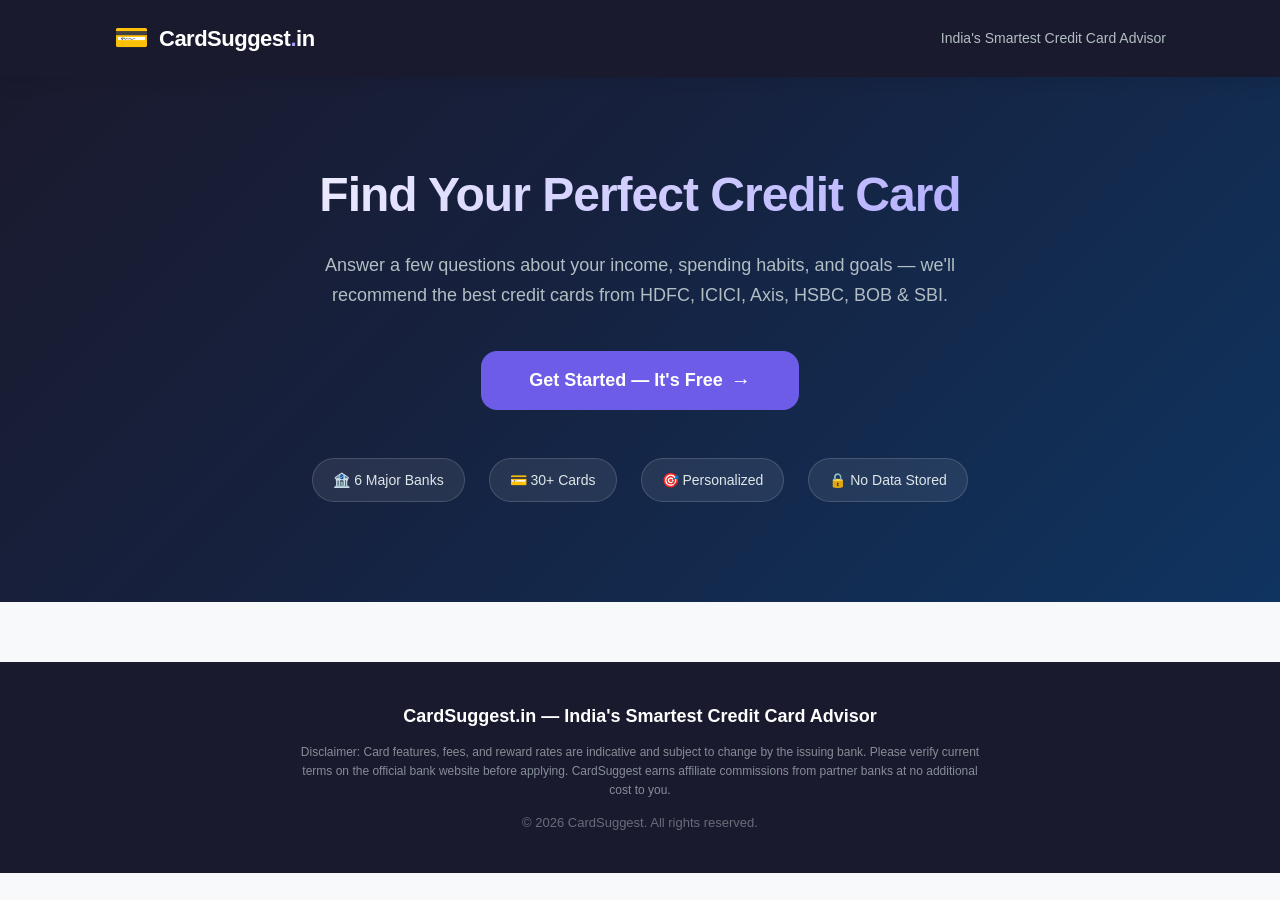
==== index.html @ 3372582b "Add files via upload" ====
<!DOCTYPE html>
<html lang="en">
<head>
  <meta charset="UTF-8">
  <meta name="viewport" content="width=device-width, initial-scale=1.0">
  <title>CardSuggest.in — India's Smartest Credit Card Advisor</title>
  <meta name="description" content="Find the best credit card for your spending habits. Personalized recommendations from HDFC, ICICI, Axis, HSBC, BOB & SBI banks.">
  <link rel="stylesheet" href="style.css">
  <link rel="icon" href="data:image/svg+xml,<svg xmlns='http://www.w3.org/2000/svg' viewBox='0 0 100 100'><text y='.9em' font-size='90'>💳</text></svg>">
</head>
<body>
  <div id="app"></div>
  <script src="app.js"></script>
</body>
</html>
---- style.css ----
/* ============================================================
   CardSuggest.in — Complete Stylesheet
   ============================================================ */

/* RESET & BASE */
*, *::before, *::after {
  box-sizing: border-box;
  margin: 0;
  padding: 0;
}

:root {
  --primary: #6c5ce7;
  --primary-dark: #5a4bd1;
  --primary-light: #a29bfe;
  --accent: #00cec9;
  --accent-dark: #00b7b2;
  --success: #00b894;
  --warning: #fdcb6e;
  --danger: #e17055;
  --text: #2d3436;
  --text-light: #636e72;
  --text-lighter: #b2bec3;
  --bg: #f8f9fa;
  --bg-card: #ffffff;
  --bg-dark: #1a1a2e;
  --border: #dfe6e9;
  --shadow-sm: 0 2px 8px rgba(0, 0, 0, 0.06);
  --shadow-md: 0 4px 20px rgba(0, 0, 0, 0.1);
  --shadow-lg: 0 8px 40px rgba(0, 0, 0, 0.15);
  --shadow-xl: 0 20px 60px rgba(0, 0, 0, 0.2);
  --radius-sm: 8px;
  --radius-md: 12px;
  --radius-lg: 16px;
  --radius-xl: 24px;
  --transition: all 0.3s cubic-bezier(0.4, 0, 0.2, 1);
}

body {
  font-family: -apple-system, BlinkMacSystemFont, 'Segoe UI', Roboto, 'Helvetica Neue', Arial, sans-serif;
  color: var(--text);
  background: var(--bg);
  line-height: 1.6;
  -webkit-font-smoothing: antialiased;
}

.container {
  max-width: 1100px;
  margin: 0 auto;
  padding: 0 24px;
}

/* HEADER */
.header {
  background: var(--bg-dark);
  padding: 16px 0;
  position: sticky;
  top: 0;
  z-index: 100;
  box-shadow: var(--shadow-md);
}

.header-content {
  display: flex;
  align-items: center;
  justify-content: space-between;
}

.logo {
  display: flex;
  align-items: center;
  gap: 10px;
}

.logo-icon {
  font-size: 28px;
}

.logo-text {
  font-size: 22px;
  font-weight: 800;
  color: #ffffff;
  letter-spacing: -0.5px;
}

.logo-dot {
  color: var(--primary-light);
}

.header-tagline {
  color: var(--text-lighter);
  font-size: 14px;
}

/* HERO */
.hero {
  background: linear-gradient(135deg, var(--bg-dark) 0%, #16213e 40%, #0f3460 100%);
  color: #ffffff;
  padding: 80px 0 100px;
  text-align: center;
}

.hero h1 {
  font-size: 48px;
  font-weight: 800;
  letter-spacing: -1px;
  margin-bottom: 16px;
  background: linear-gradient(135deg, #ffffff 0%, var(--primary-light) 100%);
  -webkit-background-clip: text;
  -webkit-text-fill-color: transparent;
  background-clip: text;
}

.hero-sub {
  font-size: 18px;
  color: #b2bec3;
  max-width: 700px;
  margin: 0 auto 40px;
  line-height: 1.7;
}

.btn-primary {
  background: var(--primary);
  color: #ffffff;
  border: none;
  padding: 14px 32px;
  border-radius: var(--radius-md);
  font-size: 16px;
  font-weight: 700;
  cursor: pointer;
  transition: var(--transition);
  display: inline-flex;
  align-items: center;
  gap: 8px;
}

.btn-primary:hover {
  background: var(--primary-dark);
  transform: translateY(-2px);
  box-shadow: 0 8px 25px rgba(108, 92, 231, 0.3);
}

.btn-primary:disabled {
  background: var(--text-lighter);
  cursor: not-allowed;
  transform: none;
  box-shadow: none;
}

.btn-large {
  padding: 18px 48px;
  font-size: 18px;
  border-radius: var(--radius-lg);
}

.btn-secondary {
  background: transparent;
  color: var(--text-light);
  border: 2px solid var(--border);
  padding: 12px 28px;
  border-radius: var(--radius-md);
  font-size: 16px;
  font-weight: 600;
  cursor: pointer;
  transition: var(--transition);
}

.btn-secondary:hover {
  border-color: var(--primary);
  color: var(--primary);
}

.btn-arrow {
  font-size: 20px;
  transition: transform 0.3s ease;
}

.btn-primary:hover .btn-arrow {
  transform: translateX(4px);
}

.trust-badges {
  display: flex;
  justify-content: center;
  gap: 24px;
  margin-top: 48px;
  flex-wrap: wrap;
}

.badge {
  background: rgba(255, 255, 255, 0.08);
  border: 1px solid rgba(255, 255, 255, 0.15);
  padding: 10px 20px;
  border-radius: var(--radius-xl);
  font-size: 14px;
  color: #dfe6e9;
}

/* WIZARD SECTION */
.wizard {
  padding: 40px 0 60px;
}

/* PROGRESS BAR */
.progress-container {
  margin-bottom: 40px;
}

.progress-bar {
  height: 6px;
  background: var(--border);
  border-radius: 3px;
  overflow: hidden;
  margin-bottom: 16px;
}

.progress-fill {
  height: 100%;
  background: linear-gradient(90deg, var(--primary), var(--accent));
  border-radius: 3px;
  transition: width 0.5s ease;
  width: 25%;
}

.progress-steps {
  display: flex;
  justify-content: space-between;
}

.progress-step {
  display: flex;
  flex-direction: column;
  align-items: center;
  gap: 6px;
  opacity: 0.4;
  transition: var(--transition);
}

.progress-step.active {
  opacity: 1;
}

.step-num {
  width: 32px;
  height: 32px;
  border-radius: 50%;
  background: var(--border);
  display: flex;
  align-items: center;
  justify-content: center;
  font-weight: 700;
  font-size: 14px;
  color: var(--text-light);
  transition: var(--transition);
}

.progress-step.active .step-num {
  background: var(--primary);
  color: #ffffff;
}

.progress-step.completed .step-num {
  background: var(--success);
  color: #ffffff;
}

.step-label {
  font-size: 12px;
  font-weight: 600;
  color: var(--text-light);
}

/* STEP PANELS */
.step-panel {
  background: var(--bg-card);
  border-radius: var(--radius-lg);
  padding: 40px;
  box-shadow: var(--shadow-md);
  animation: fadeIn 0.4s ease;
}

@keyframes fadeIn {
  from { opacity: 0; transform: translateY(20px); }
  to { opacity: 1; transform: translateY(0); }
}

.step-header {
  text-align: center;
  margin-bottom: 36px;
}

.step-header h2 {
  font-size: 28px;
  font-weight: 800;
  color: var(--text);
  margin-bottom: 8px;
}

.step-header p {
  color: var(--text-light);
  font-size: 16px;
}

.step-actions {
  display: flex;
  justify-content: space-between;
  margin-top: 36px;
  padding-top: 24px;
  border-top: 1px solid var(--border);
}

/* FORM ELEMENTS */
.form-group {
  margin-bottom: 32px;
}

.form-label {
  display: block;
  font-size: 16px;
  font-weight: 700;
  color: var(--text);
  margin-bottom: 12px;
}

/* INCOME GRID */
.income-grid {
  display: grid;
  grid-template-columns: repeat(auto-fill, minmax(160px, 1fr));
  gap: 12px;
}

.income-option {
  background: var(--bg);
  border: 2px solid var(--border);
  border-radius: var(--radius-md);
  padding: 16px;
  text-align: center;
  cursor: pointer;
  transition: var(--transition);
  font-size: 16px;
  font-weight: 600;
  color: var(--text);
}

.income-option:hover {
  border-color: var(--primary-light);
  background: #f0edff;
}

.income-option.selected {
  border-color: var(--primary);
  background: #f0edff;
  color: var(--primary);
  box-shadow: 0 0 0 3px rgba(108, 92, 231, 0.15);
}

/* TOGGLE GROUP */
.toggle-group {
  display: flex;
  gap: 12px;
  flex-wrap: wrap;
}

.toggle-option {
  flex: 1;
  min-width: 150px;
  background: var(--bg);
  border: 2px solid var(--border);
  border-radius: var(--radius-md);
  padding: 14px 20px;
  text-align: center;
  cursor: pointer;
  transition: var(--transition);
  font-size: 15px;
  font-weight: 600;
  color: var(--text-light);
}

.toggle-option:hover {
  border-color: var(--primary-light);
}

.toggle-option.active {
  border-color: var(--primary);
  background: #f0edff;
  color: var(--primary);
}

/* SPENDING GRID */
.spending-grid {
  display: grid;
  grid-template-columns: repeat(auto-fill, minmax(280px, 1fr));
  gap: 16px;
}

.spending-card {
  background: var(--bg);
  border: 1px solid var(--border);
  border-radius: var(--radius-md);
  padding: 20px;
  transition: var(--transition);
}

.spending-card:hover {
  border-color: var(--primary-light);
}

.spending-icon {
  font-size: 28px;
  margin-bottom: 8px;
}

.spending-label {
  display: block;
  font-size: 14px;
  font-weight: 600;
  color: var(--text);
  margin-bottom: 10px;
}

.input-wrapper {
  display: flex;
  align-items: center;
  background: var(--bg-card);
  border: 2px solid var(--border);
  border-radius: var(--radius-sm);
  overflow: hidden;
  transition: var(--transition);
}

.input-wrapper:focus-within {
  border-color: var(--primary);
  box-shadow: 0 0 0 3px rgba(108, 92, 231, 0.1);
}

.input-prefix {
  padding: 10px 12px;
  background: var(--bg);
  color: var(--text-light);
  font-weight: 700;
  font-size: 15px;
  border-right: 1px solid var(--border);
}

.spending-input {
  flex: 1;
  border: none;
  padding: 10px 12px;
  font-size: 16px;
  font-weight: 600;
  color: var(--text);
  outline: none;
  background: transparent;
}

.spending-input::placeholder {
  color: var(--text-lighter);
  font-weight: 400;
}

.spend-summary {
  text-align: center;
  margin-top: 24px;
  padding: 16px;
  background: linear-gradient(135deg, #f0edff 0%, #e8f5e9 100%);
  border-radius: var(--radius-md);
  font-size: 18px;
  color: var(--text);
}

.spend-summary strong {
  font-size: 24px;
  color: var(--primary);
  font-weight: 800;
}

/* GOALS GRID */
.goals-grid {
  display: grid;
  grid-template-columns: repeat(auto-fill, minmax(240px, 1fr));
  gap: 12px;
}

.goal-card {
  background: var(--bg);
  border: 2px solid var(--border);
  border-radius: var(--radius-md);
  padding: 20px;
  text-align: left;
  cursor: pointer;
  transition: var(--transition);
  display: flex;
  flex-direction: column;
  gap: 4px;
  position: relative;
  overflow: hidden;
}

.goal-card:hover {
  border-color: var(--primary-light);
  transform: translateY(-2px);
}

.goal-card.selected {
  border-color: var(--primary);
  background: #f0edff;
  box-shadow: 0 0 0 3px rgba(108, 92, 231, 0.15);
}

.goal-icon {
  font-size: 32px;
}

.goal-label {
  font-size: 16px;
  font-weight: 700;
  color: var(--text);
}

.goal-desc {
  font-size: 13px;
  color: var(--text-light);
}

.goal-check {
  position: absolute;
  top: 12px;
  right: 12px;
  width: 24px;
  height: 24px;
  border-radius: 50%;
  background: var(--primary);
  color: #fff;
  display: flex;
  align-items: center;
  justify-content: center;
  font-size: 14px;
  font-weight: 700;
  opacity: 0;
  transform: scale(0.5);
  transition: var(--transition);
}

.goal-card.selected .goal-check {
  opacity: 1;
  transform: scale(1);
}

.goals-selected {
  text-align: center;
  margin-top: 20px;
  font-size: 15px;
  color: var(--text-light);
  font-weight: 600;
}

/* RESULTS */
.results-summary {
  margin-bottom: 32px;
}

.summary-cards {
  display: grid;
  grid-template-columns: repeat(3, 1fr);
  gap: 16px;
}

.summary-stat {
  background: var(--bg);
  border: 1px solid var(--border);
  border-radius: var(--radius-md);
  padding: 20px;
  text-align: center;
}

.summary-stat.best {
  background: linear-gradient(135deg, #f0edff 0%, #e8f5e9 100%);
  border-color: var(--primary-light);
}

.stat-value {
  display: block;
  font-size: 28px;
  font-weight: 800;
  color: var(--primary);
  margin-bottom: 4px;
}

.stat-label {
  font-size: 13px;
  color: var(--text-light);
  font-weight: 600;
}

/* RESULT CARDS */
.results-grid {
  display: grid;
  gap: 24px;
}

.result-card {
  background: var(--bg-card);
  border: 1px solid var(--border);
  border-radius: var(--radius-lg);
  overflow: hidden;
  display: grid;
  grid-template-columns: 280px 1fr;
  transition: var(--transition);
  position: relative;
}

.result-card:hover {
  box-shadow: var(--shadow-lg);
  transform: translateY(-2px);
}

.result-card.top-pick {
  border: 2px solid var(--primary);
  box-shadow: 0 8px 30px rgba(108, 92, 231, 0.15);
}

.top-pick-badge {
  position: absolute;
  top: 16px;
  right: 16px;
  background: var(--primary);
  color: #fff;
  padding: 6px 14px;
  border-radius: var(--radius-xl);
  font-size: 13px;
  font-weight: 700;
  z-index: 2;
}

.top-pick-badge.runner-up {
  background: var(--accent-dark);
}

.card-visual {
  padding: 32px 24px;
  display: flex;
  flex-direction: column;
  justify-content: center;
  gap: 8px;
  min-height: 200px;
}

.card-bank {
  font-size: 13px;
  opacity: 0.8;
  font-weight: 600;
}

.card-name {
  font-size: 22px;
  font-weight: 800;
  line-height: 1.3;
}

.card-network {
  font-size: 12px;
  opacity: 0.7;
  margin-top: auto;
}

.card-info {
  padding: 24px;
}

.card-match {
  display: flex;
  align-items: center;
  gap: 12px;
  margin-bottom: 16px;
}

.match-bar-bg {
  flex: 1;
  height: 8px;
  background: var(--border);
  border-radius: 4px;
  overflow: hidden;
}

.match-bar-fill {
  height: 100%;
  background: linear-gradient(90deg, var(--primary), var(--accent));
  border-radius: 4px;
  transition: width 1s ease;
}

.match-pct {
  font-size: 14px;
  font-weight: 700;
  color: var(--primary);
  white-space: nowrap;
}

.card-stats {
  display: grid;
  grid-template-columns: repeat(3, 1fr);
  gap: 12px;
  margin-bottom: 16px;
}

.card-stat {
  background: var(--bg);
  padding: 10px;
  border-radius: var(--radius-sm);
  text-align: center;
}

.stat-key {
  display: block;
  font-size: 11px;
  color: var(--text-light);
  font-weight: 600;
  margin-bottom: 4px;
  text-transform: uppercase;
  letter-spacing: 0.5px;
}

.stat-val {
  display: block;
  font-size: 15px;
  font-weight: 700;
  color: var(--text);
}

.stat-val.fee-waived {
  color: var(--success);
}

.stat-val.reward-val {
  color: var(--primary);
}

.stat-val.positive {
  color: var(--success);
}

.stat-val.negative {
  color: var(--danger);
}

.card-highlights {
  margin-bottom: 12px;
}

.highlight-item {
  font-size: 13px;
  color: var(--text-light);
  padding: 4px 0;
  line-height: 1.5;
}

.card-transfers {
  margin-bottom: 16px;
  display: flex;
  align-items: center;
  flex-wrap: wrap;
  gap: 6px;
}

.transfer-label {
  font-size: 12px;
  font-weight: 600;
  color: var(--text-light);
}

.transfer-tag {
  background: #f0edff;
  color: var(--primary);
  padding: 4px 10px;
  border-radius: var(--radius-xl);
  font-size: 11px;
  font-weight: 600;
}

.card-actions {
  display: flex;
  gap: 12px;
}

.btn-apply {
  flex: 1;
  background: var(--primary);
  color: #ffffff;
  border: none;
  padding: 12px 20px;
  border-radius: var(--radius-sm);
  font-size: 15px;
  font-weight: 700;
  cursor: pointer;
  transition: var(--transition);
}

.btn-apply:hover {
  background: var(--primary-dark);
  transform: translateY(-1px);
  box-shadow: 0 4px 15px rgba(108, 92, 231, 0.3);
}

.btn-apply-large {
  padding: 16px 32px;
  font-size: 17px;
  border-radius: var(--radius-md);
  width: 100%;
}

.btn-details {
  background: transparent;
  color: var(--primary);
  border: 2px solid var(--primary);
  padding: 12px 20px;
  border-radius: var(--radius-sm);
  font-size: 15px;
  font-weight: 700;
  cursor: pointer;
  transition: var(--transition);
}

.btn-details:hover {
  background: #f0edff;
}

/* MODAL */
.modal-overlay {
  position: fixed;
  top: 0;
  left: 0;
  right: 0;
  bottom: 0;
  background: rgba(0, 0, 0, 0.6);
  backdrop-filter: blur(4px);
  z-index: 1000;
  display: flex;
  align-items: flex-start;
  justify-content: center;
  padding: 40px 20px;
  overflow-y: auto;
}

.modal {
  background: var(--bg-card);
  border-radius: var(--radius-lg);
  width: 100%;
  max-width: 720px;
  box-shadow: var(--shadow-xl);
  position: relative;
  animation: modalIn 0.3s ease;
  margin: auto;
}

@keyframes modalIn {
  from { opacity: 0; transform: translateY(30px) scale(0.95); }
  to { opacity: 1; transform: translateY(0) scale(1); }
}

.modal-close {
  position: absolute;
  top: 16px;
  right: 16px;
  width: 36px;
  height: 36px;
  border-radius: 50%;
  border: none;
  background: rgba(255, 255, 255, 0.2);
  color: #ffffff;
  font-size: 24px;
  cursor: pointer;
  z-index: 10;
  display: flex;
  align-items: center;
  justify-content: center;
  transition: var(--transition);
}

.modal-close:hover {
  background: rgba(255, 255, 255, 0.3);
}

.detail-header {
  padding: 40px 32px;
  border-radius: var(--radius-lg) var(--radius-lg) 0 0;
}

.detail-bank {
  font-size: 14px;
  opacity: 0.8;
  font-weight: 600;
  margin-bottom: 4px;
}

.detail-name {
  font-size: 28px;
  font-weight: 800;
  margin-bottom: 4px;
}

.detail-network {
  font-size: 13px;
  opacity: 0.7;
}

.detail-match {
  margin-top: 12px;
  font-size: 15px;
  font-weight: 700;
  background: rgba(255, 255, 255, 0.2);
  display: inline-block;
  padding: 6px 16px;
  border-radius: var(--radius-xl);
}

.detail-body {
  padding: 32px;
}

.detail-section {
  margin-bottom: 28px;
}

.detail-section h3 {
  font-size: 18px;
  font-weight: 700;
  color: var(--text);
  margin-bottom: 12px;
  padding-bottom: 8px;
  border-bottom: 2px solid var(--border);
}

.detail-table {
  width: 100%;
  border-collapse: collapse;
}

.detail-table td {
  padding: 10px 12px;
  border-bottom: 1px solid var(--border);
  font-size: 14px;
}

.detail-table tr:last-child td {
  border-bottom: none;
}

.detail-table td:first-child {
  color: var(--text-light);
  font-weight: 500;
}

.detail-table td:last-child {
  text-align: right;
  font-weight: 600;
  color: var(--text);
}

.rate-cell {
  color: var(--primary) !important;
  font-weight: 700 !important;
}

.value-cell {
  text-align: right !important;
}

.total-row td {
  border-top: 2px solid var(--text);
  padding-top: 12px;
}

.net-row td {
  background: #f0edff;
  border-radius: var(--radius-sm);
}

.net-row .positive {
  color: var(--success) !important;
}

.net-row .negative {
  color: var(--danger) !important;
}

.partner-grid {
  display: grid;
  grid-template-columns: repeat(auto-fill, minmax(200px, 1fr));
  gap: 10px;
}

.partner-card {
  background: var(--bg);
  border: 1px solid var(--border);
  border-radius: var(--radius-sm);
  padding: 12px;
  display: flex;
  flex-direction: column;
  gap: 4px;
}

.partner-type {
  font-size: 20px;
}

.partner-name {
  font-size: 14px;
  font-weight: 700;
  color: var(--text);
}

.partner-ratio {
  font-size: 12px;
  color: var(--text-light);
}

.benefits-list {
  list-style: none;
}

.benefits-list li {
  padding: 8px 0;
  font-size: 14px;
  color: var(--text);
  border-bottom: 1px solid var(--border);
}

.benefits-list li:last-child {
  border-bottom: none;
}

.highlights-list {
  list-style: none;
}

.highlights-list li {
  padding: 6px 0;
  font-size: 14px;
  color: var(--text-light);
}

.eligibility {
  background: #fff9c4;
  padding: 20px;
  border-radius: var(--radius-md);
}

.eligibility p {
  font-size: 14px;
  color: var(--text);
  margin-bottom: 4px;
}

.detail-cta {
  margin-top: 24px;
  padding-top: 24px;
  border-top: 2px solid var(--border);
}

/* FOOTER */
.footer {
  background: var(--bg-dark);
  color: #b2bec3;
  padding: 40px 0;
  margin-top: 60px;
}

.footer-content {
  text-align: center;
}

.footer-brand {
  font-size: 18px;
  font-weight: 700;
  color: #ffffff;
  margin-bottom: 12px;
}

.footer-disclaimer {
  font-size: 12px;
  max-width: 700px;
  margin: 0 auto 12px;
  line-height: 1.6;
  opacity: 0.7;
}

.footer-copy {
  font-size: 13px;
  opacity: 0.5;
}

/* RESPONSIVE */
@media (max-width: 768px) {
  .hero h1 {
    font-size: 32px;
  }

  .hero-sub {
    font-size: 16px;
  }

  .trust-badges {
    gap: 10px;
  }

  .badge {
    font-size: 12px;
    padding: 8px 14px;
  }

  .step-panel {
    padding: 24px;
  }

  .income-grid {
    grid-template-columns: repeat(2, 1fr);
  }

  .spending-grid {
    grid-template-columns: 1fr;
  }

  .goals-grid {
    grid-template-columns: 1fr;
  }

  .summary-cards {
    grid-template-columns: 1fr;
  }

  .result-card {
    grid-template-columns: 1fr;
  }

  .card-visual {
    min-height: 140px;
    padding: 24px;
  }

  .card-stats {
    grid-template-columns: 1fr;
  }

  .card-actions {
    flex-direction: column;
  }

  .header-tagline {
    display: none;
  }

  .modal {
    margin: 20px;
  }

  .detail-header {
    padding: 24px;
  }

  .detail-body {
    padding: 20px;
  }
}

@media (max-width: 480px) {
  .hero {
    padding: 48px 0 64px;
  }

  .hero h1 {
    font-size: 26px;
  }

  .btn-large {
    padding: 14px 32px;
    font-size: 16px;
  }

  .income-grid {
    grid-template-columns: 1fr 1fr;
  }

  .toggle-group {
    flex-direction: column;
  }
}

/* Number input styling */
input[type="number"]::-webkit-outer-spin-button,
input[type="number"]::-webkit-inner-spin-button {
  -webkit-appearance: none;
  margin: 0;
}

input[type="number"] {
  -moz-appearance: textfield;
}

/* Scrollbar */
::-webkit-scrollbar {
  width: 8px;
}

::-webkit-scrollbar-track {
  background: var(--bg);
}

::-webkit-scrollbar-thumb {
  background: var(--text-lighter);
  border-radius: 4px;
}

::-webkit-scrollbar-thumb:hover {
  background: var(--text-light);
}
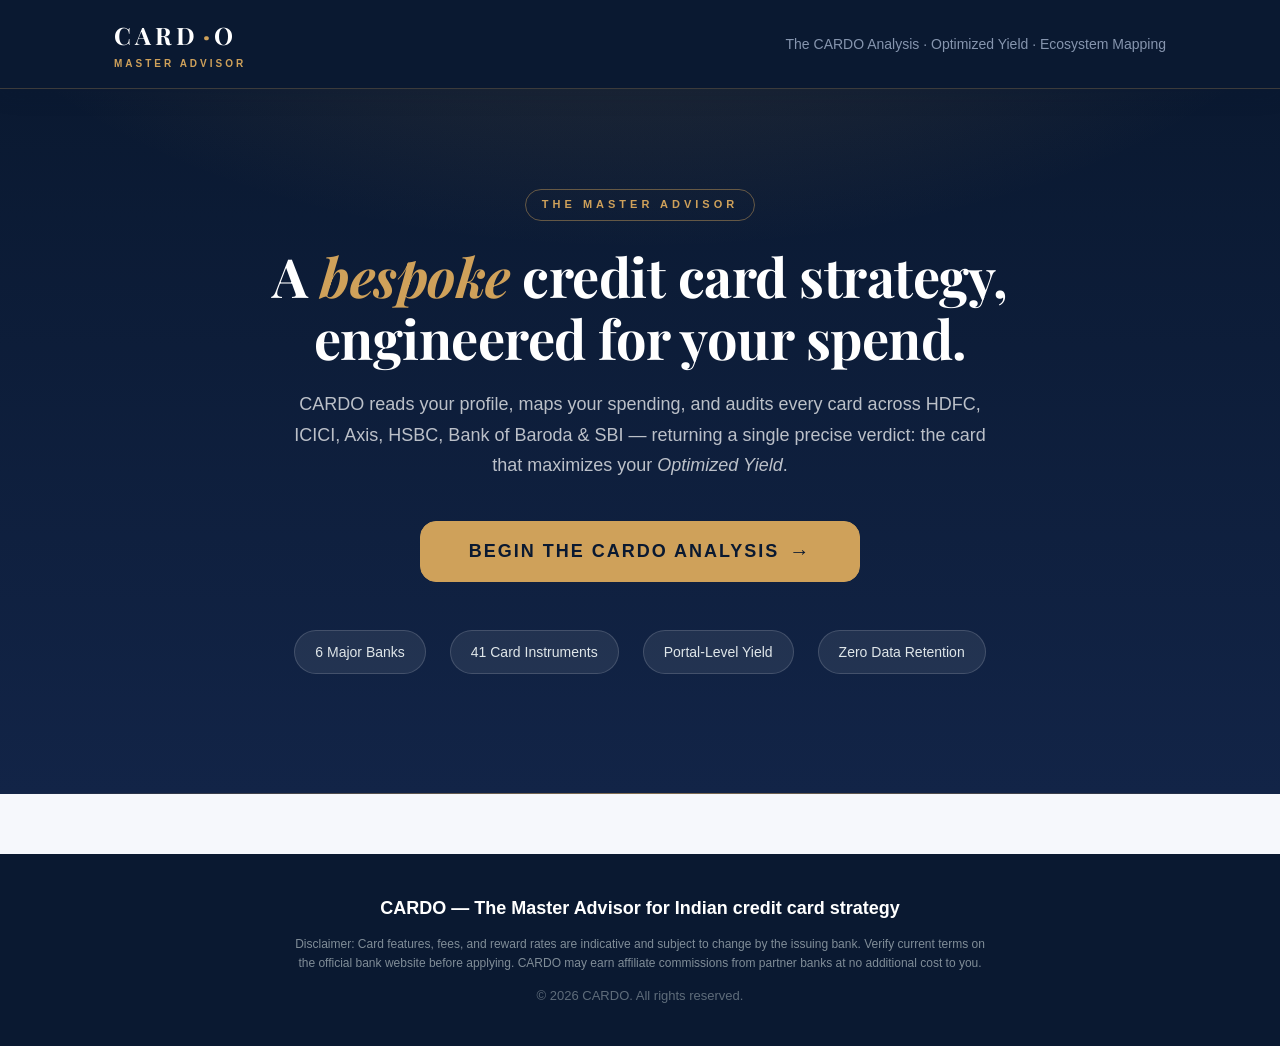
==== commit 1674bd8a: "Add files via upload Cardo" ====
--- a/index.html
+++ b/index.html
@@ -3,8 +3,11 @@
 <head>
   <meta charset="UTF-8">
   <meta name="viewport" content="width=device-width, initial-scale=1.0">
-  <title>CardSuggest.in — India's Smartest Credit Card Advisor</title>
-  <meta name="description" content="Find the best credit card for your spending habits. Personalized recommendations from HDFC, ICICI, Axis, HSBC, BOB & SBI banks.">
+  <title>CARDO — The Master Advisor for Indian credit card strategy</title>
+  <meta name="description" content="CARDO is your Master Advisor for Indian credit cards. A bespoke analysis across HDFC, ICICI, Axis, HSBC, BOB & SBI — calibrated for Optimized Yield.">
+  <link rel="preconnect" href="https://fonts.googleapis.com">
+  <link rel="preconnect" href="https://fonts.gstatic.com" crossorigin>
+  <link href="https://fonts.googleapis.com/css2?family=Playfair+Display:ital,wght@0,500;0,600;0,700;1,500&display=swap" rel="stylesheet">
   <link rel="stylesheet" href="style.css">
   <link rel="icon" href="data:image/svg+xml,<svg xmlns='http://www.w3.org/2000/svg' viewBox='0 0 100 100'><text y='.9em' font-size='90'>💳</text></svg>">
 </head>
--- a/style.css
+++ b/style.css
@@ -1,5 +1,7 @@
 /* ============================================================
-   CardSuggest.in — Complete Stylesheet
+   CARDO — Master Advisor Stylesheet
+   Palette: Deep Navy (trust) · Metallic Gold (value/CTA) ·
+            Soft Aqua (data/optimization) · White (clarity)
    ============================================================ */
 
 /* RESET & BASE */
@@ -10,40 +12,67 @@
 }
 
 :root {
-  --primary: #6c5ce7;
-  --primary-dark: #5a4bd1;
-  --primary-light: #a29bfe;
-  --accent: #00cec9;
-  --accent-dark: #00b7b2;
-  --success: #00b894;
-  --warning: #fdcb6e;
-  --danger: #e17055;
-  --text: #2d3436;
-  --text-light: #636e72;
-  --text-lighter: #b2bec3;
-  --bg: #f8f9fa;
+  /* Brand palette */
+  --navy:        #0A1931;
+  --navy-2:      #122447;
+  --navy-3:      #1c3360;
+  --gold:        #CFA15A;
+  --gold-dark:   #b3894a;
+  --gold-light:  #e3c287;
+  --aqua:        #36C5F0;
+  --aqua-dark:   #1ea5d0;
+  --aqua-light:  #9fe3fa;
+  --white:       #FFFFFF;
+
+  /* Semantic tokens mapped to the brand palette */
+  --primary: var(--gold);           /* CTAs, key accents */
+  --primary-dark: var(--gold-dark);
+  --primary-light: var(--gold-light);
+  --accent: var(--aqua);            /* data / optimization / graphs */
+  --accent-dark: var(--aqua-dark);
+  --success: #3fb98a;
+  --warning: #e4b95e;
+  --danger: #c85a4a;
+  --text: #0A1931;                  /* deep navy body copy */
+  --text-light: #465572;
+  --text-lighter: #8695ae;
+  --bg: #f6f8fc;
   --bg-card: #ffffff;
-  --bg-dark: #1a1a2e;
-  --border: #dfe6e9;
-  --shadow-sm: 0 2px 8px rgba(0, 0, 0, 0.06);
-  --shadow-md: 0 4px 20px rgba(0, 0, 0, 0.1);
-  --shadow-lg: 0 8px 40px rgba(0, 0, 0, 0.15);
-  --shadow-xl: 0 20px 60px rgba(0, 0, 0, 0.2);
+  --bg-dark: var(--navy);
+  --border: #dde4ee;
+  --shadow-sm: 0 2px 8px rgba(10, 25, 49, 0.08);
+  --shadow-md: 0 6px 22px rgba(10, 25, 49, 0.12);
+  --shadow-lg: 0 10px 40px rgba(10, 25, 49, 0.18);
+  --shadow-xl: 0 24px 64px rgba(10, 25, 49, 0.28);
   --radius-sm: 8px;
   --radius-md: 12px;
   --radius-lg: 16px;
   --radius-xl: 24px;
   --transition: all 0.3s cubic-bezier(0.4, 0, 0.2, 1);
+
+  /* Serif display font for "bespoke" feel on headers/report */
+  --font-display: "Playfair Display", "Didot", "Bodoni 72", Georgia, serif;
+  --font-body: -apple-system, BlinkMacSystemFont, 'Segoe UI', Roboto, 'Helvetica Neue', Arial, sans-serif;
 }
 
 body {
-  font-family: -apple-system, BlinkMacSystemFont, 'Segoe UI', Roboto, 'Helvetica Neue', Arial, sans-serif;
+  font-family: var(--font-body);
   color: var(--text);
   background: var(--bg);
   line-height: 1.6;
   -webkit-font-smoothing: antialiased;
 }
 
+/* Display face for logo, hero, and report headings */
+h1, h2, h3,
+.logo-text,
+.hero h1,
+.detail-name,
+.results-header h2 {
+  font-family: var(--font-display);
+  letter-spacing: 0.2px;
+}
+
 .container {
   max-width: 1100px;
   margin: 0 auto;
@@ -52,12 +81,13 @@
 
 /* HEADER */
 .header {
-  background: var(--bg-dark);
+  background: var(--navy);
   padding: 16px 0;
   position: sticky;
   top: 0;
   z-index: 100;
   box-shadow: var(--shadow-md);
+  border-bottom: 1px solid rgba(207, 161, 90, 0.25); /* gold hairline */
 }
 
 .header-content {
@@ -77,14 +107,29 @@
 }
 
 .logo-text {
-  font-size: 22px;
-  font-weight: 800;
-  color: #ffffff;
-  letter-spacing: -0.5px;
+  font-size: 24px;
+  font-weight: 700;
+  color: var(--white);
+  letter-spacing: 4px;
+  text-transform: uppercase;
 }
 
 .logo-dot {
-  color: var(--primary-light);
+  color: var(--gold);
+  letter-spacing: 0;
+  margin: 0 4px;
+  font-weight: 900;
+}
+
+.logo-tag {
+  font-size: 10px;
+  letter-spacing: 3px;
+  text-transform: uppercase;
+  color: var(--gold);
+  display: block;
+  font-family: var(--font-body);
+  font-weight: 600;
+  margin-top: 2px;
 }
 
 .header-tagline {
@@ -94,50 +139,85 @@
 
 /* HERO */
 .hero {
-  background: linear-gradient(135deg, var(--bg-dark) 0%, #16213e 40%, #0f3460 100%);
-  color: #ffffff;
-  padding: 80px 0 100px;
+  background:
+    radial-gradient(1200px 600px at 50% -200px, rgba(207, 161, 90, 0.18), transparent 60%),
+    linear-gradient(180deg, var(--navy) 0%, var(--navy-2) 100%);
+  color: var(--white);
+  padding: 100px 0 120px;
   text-align: center;
+  position: relative;
+}
+
+.hero::after {
+  content: "";
+  position: absolute;
+  left: 0; right: 0; bottom: 0;
+  height: 1px;
+  background: linear-gradient(90deg, transparent, var(--gold), transparent);
+  opacity: 0.6;
+}
+
+.hero-eyebrow {
+  display: inline-block;
+  font-size: 11px;
+  font-weight: 600;
+  letter-spacing: 4px;
+  text-transform: uppercase;
+  color: var(--gold);
+  padding: 6px 16px;
+  border: 1px solid rgba(207, 161, 90, 0.45);
+  border-radius: 999px;
+  margin-bottom: 24px;
+  font-family: var(--font-body);
 }
 
 .hero h1 {
-  font-size: 48px;
-  font-weight: 800;
-  letter-spacing: -1px;
-  margin-bottom: 16px;
-  background: linear-gradient(135deg, #ffffff 0%, var(--primary-light) 100%);
-  -webkit-background-clip: text;
-  -webkit-text-fill-color: transparent;
-  background-clip: text;
+  font-size: 54px;
+  font-weight: 700;
+  letter-spacing: -0.5px;
+  margin-bottom: 20px;
+  color: var(--white);
+  line-height: 1.15;
+}
+
+.hero h1 .gold {
+  color: var(--gold);
+  font-style: italic;
 }
 
 .hero-sub {
   font-size: 18px;
-  color: #b2bec3;
-  max-width: 700px;
+  color: rgba(255, 255, 255, 0.72);
+  max-width: 720px;
   margin: 0 auto 40px;
   line-height: 1.7;
+  font-family: var(--font-body);
 }
 
 .btn-primary {
-  background: var(--primary);
-  color: #ffffff;
-  border: none;
+  background: var(--gold);
+  color: var(--navy);
+  border: 1px solid var(--gold);
   padding: 14px 32px;
-  border-radius: var(--radius-md);
-  font-size: 16px;
-  font-weight: 700;
+  border-radius: 2px; /* squared, editorial */
+  font-size: 13px;
+  font-weight: 700;
+  letter-spacing: 2px;
+  text-transform: uppercase;
   cursor: pointer;
   transition: var(--transition);
   display: inline-flex;
   align-items: center;
-  gap: 8px;
+  gap: 10px;
+  font-family: var(--font-body);
 }
 
 .btn-primary:hover {
-  background: var(--primary-dark);
-  transform: translateY(-2px);
-  box-shadow: 0 8px 25px rgba(108, 92, 231, 0.3);
+  background: var(--gold-dark);
+  border-color: var(--gold-dark);
+  color: var(--white);
+  transform: translateY(-1px);
+  box-shadow: 0 10px 28px rgba(207, 161, 90, 0.35);
 }
 
 .btn-primary:disabled {
@@ -165,9 +245,17 @@
   transition: var(--transition);
 }
 
+.btn-secondary {
+  letter-spacing: 1.5px;
+  text-transform: uppercase;
+  font-size: 12px;
+  border-radius: 2px;
+}
+
 .btn-secondary:hover {
-  border-color: var(--primary);
-  color: var(--primary);
+  border-color: var(--gold);
+  color: var(--gold);
+  background: rgba(207, 161, 90, 0.08);
 }
 
 .btn-arrow {
@@ -289,16 +377,36 @@
   margin-bottom: 36px;
 }
 
+.step-eyebrow {
+  display: inline-block;
+  font-size: 11px;
+  font-weight: 600;
+  letter-spacing: 3px;
+  text-transform: uppercase;
+  color: var(--gold);
+  padding: 6px 14px;
+  border: 1px solid rgba(207, 161, 90, 0.4);
+  border-radius: 2px;
+  background: rgba(207, 161, 90, 0.06);
+  margin-bottom: 14px;
+}
+
 .step-header h2 {
-  font-size: 28px;
-  font-weight: 800;
-  color: var(--text);
-  margin-bottom: 8px;
+  font-family: var(--font-display);
+  font-size: 34px;
+  font-weight: 600;
+  color: var(--navy);
+  margin-bottom: 10px;
+  letter-spacing: -0.01em;
 }
 
 .step-header p {
   color: var(--text-light);
-  font-size: 16px;
+  font-size: 15px;
+  max-width: 560px;
+  margin: 0 auto;
+  line-height: 1.55;
+  font-style: italic;
 }
 
 .step-actions {
@@ -406,56 +514,103 @@
 }
 
 .spending-icon {
-  font-size: 28px;
-  margin-bottom: 8px;
+  font-size: 24px;
+}
+
+.spending-row {
+  display: flex;
+  align-items: center;
+  gap: 10px;
+  margin-bottom: 14px;
 }
 
 .spending-label {
-  display: block;
+  flex: 1;
   font-size: 14px;
   font-weight: 600;
   color: var(--text);
-  margin-bottom: 10px;
-}
-
-.input-wrapper {
-  display: flex;
-  align-items: center;
-  background: var(--bg-card);
-  border: 2px solid var(--border);
-  border-radius: var(--radius-sm);
-  overflow: hidden;
-  transition: var(--transition);
-}
-
-.input-wrapper:focus-within {
-  border-color: var(--primary);
-  box-shadow: 0 0 0 3px rgba(108, 92, 231, 0.1);
+}
+
+.spending-value {
+  display: inline-flex;
+  align-items: baseline;
+  gap: 2px;
+  font-size: 15px;
+  font-weight: 700;
+  color: var(--primary);
+  background: rgba(108, 92, 231, 0.08);
+  padding: 4px 10px;
+  border-radius: 999px;
+}
+
+.spending-period {
+  font-size: 11px;
+  font-weight: 500;
+  color: var(--text-light);
+  margin-left: 2px;
 }
 
 .input-prefix {
-  padding: 10px 12px;
-  background: var(--bg);
-  color: var(--text-light);
-  font-weight: 700;
-  font-size: 15px;
-  border-right: 1px solid var(--border);
-}
-
-.spending-input {
-  flex: 1;
-  border: none;
-  padding: 10px 12px;
-  font-size: 16px;
-  font-weight: 600;
-  color: var(--text);
+  font-weight: 700;
+}
+
+.spending-hint {
+  font-size: 13px;
+  color: var(--text-light);
+  margin: -8px 0 16px 0;
+  padding: 10px 14px;
+  background: rgba(108, 92, 231, 0.06);
+  border-left: 3px solid var(--primary);
+  border-radius: 4px;
+}
+
+/* Slider styling — cross-browser */
+.spending-input[type="range"] {
+  -webkit-appearance: none;
+  appearance: none;
+  width: 100%;
+  height: 6px;
+  border-radius: 3px;
+  background: linear-gradient(to right, var(--primary) 0%, var(--primary) var(--fill, 0%), var(--border) var(--fill, 0%), var(--border) 100%);
   outline: none;
-  background: transparent;
-}
-
-.spending-input::placeholder {
+  cursor: pointer;
+  margin: 4px 0;
+}
+
+.spending-input[type="range"]::-webkit-slider-thumb {
+  -webkit-appearance: none;
+  appearance: none;
+  width: 20px;
+  height: 20px;
+  border-radius: 50%;
+  background: var(--primary);
+  border: 3px solid #fff;
+  box-shadow: 0 2px 6px rgba(108, 92, 231, 0.4);
+  cursor: pointer;
+  transition: transform 0.15s ease;
+}
+
+.spending-input[type="range"]::-webkit-slider-thumb:hover {
+  transform: scale(1.15);
+}
+
+.spending-input[type="range"]::-moz-range-thumb {
+  width: 20px;
+  height: 20px;
+  border-radius: 50%;
+  background: var(--primary);
+  border: 3px solid #fff;
+  box-shadow: 0 2px 6px rgba(108, 92, 231, 0.4);
+  cursor: pointer;
+}
+
+.slider-scale {
+  display: flex;
+  justify-content: space-between;
+  font-size: 11px;
   color: var(--text-lighter);
-  font-weight: 400;
+  margin-top: 6px;
+  font-weight: 500;
 }
 
 .spend-summary {
@@ -497,14 +652,35 @@
 }
 
 .goal-card:hover {
-  border-color: var(--primary-light);
+  border-color: var(--gold-light);
   transform: translateY(-2px);
 }
 
 .goal-card.selected {
-  border-color: var(--primary);
-  background: #f0edff;
-  box-shadow: 0 0 0 3px rgba(108, 92, 231, 0.15);
+  border-color: var(--gold);
+  background: rgba(207, 161, 90, 0.08);
+  box-shadow: 0 0 0 3px rgba(207, 161, 90, 0.18);
+}
+
+/* Aqua theming for cashback-oriented goals */
+.goal-card[data-goal="cashback"]:hover,
+.goal-card[data-goal="online-shopping"]:hover,
+.goal-card[data-goal="fuel-savings"]:hover {
+  border-color: var(--aqua-light);
+}
+
+.goal-card[data-goal="cashback"].selected,
+.goal-card[data-goal="online-shopping"].selected,
+.goal-card[data-goal="fuel-savings"].selected {
+  border-color: var(--aqua);
+  background: rgba(54, 197, 240, 0.10);
+  box-shadow: 0 0 0 3px rgba(54, 197, 240, 0.20);
+}
+
+.goal-card[data-goal="cashback"].selected .goal-check,
+.goal-card[data-goal="online-shopping"].selected .goal-check,
+.goal-card[data-goal="fuel-savings"].selected .goal-check {
+  background: var(--aqua);
 }
 
 .goal-icon {
@@ -634,6 +810,27 @@
 
 .top-pick-badge.runner-up {
   background: var(--accent-dark);
+}
+
+.result-card.high-value {
+  border: 1px solid rgba(207, 161, 90, 0.55);
+  box-shadow: 0 8px 30px rgba(10, 25, 49, 0.08), 0 0 0 1px rgba(207, 161, 90, 0.2) inset;
+}
+
+.high-value-badge {
+  position: absolute;
+  top: 16px;
+  left: 16px;
+  background: linear-gradient(135deg, #CFA15A 0%, #E6C383 100%);
+  color: var(--navy);
+  padding: 5px 12px;
+  border-radius: 2px;
+  font-size: 10px;
+  font-weight: 700;
+  letter-spacing: 2.5px;
+  text-transform: uppercase;
+  z-index: 2;
+  box-shadow: 0 2px 8px rgba(207, 161, 90, 0.3);
 }
 
 .card-visual {
@@ -1014,6 +1211,246 @@
   color: var(--text-light);
 }
 
+.program-loyalty {
+  font-size: 13px;
+  color: var(--text-light);
+  margin: 4px 0 12px 0;
+  padding: 8px 12px;
+  background: var(--bg);
+  border-left: 3px solid var(--primary);
+  border-radius: 4px;
+}
+
+.portal-grid {
+  display: grid;
+  grid-template-columns: repeat(auto-fill, minmax(280px, 1fr));
+  gap: 12px;
+}
+
+.portal-card {
+  background: var(--bg);
+  border: 1px solid var(--border);
+  border-radius: var(--radius-sm);
+  padding: 14px;
+  display: flex;
+  flex-direction: column;
+  gap: 6px;
+  transition: border-color 0.2s ease, transform 0.2s ease;
+}
+
+.portal-card:hover {
+  border-color: var(--primary);
+  transform: translateY(-1px);
+}
+
+.portal-header {
+  display: flex;
+  justify-content: space-between;
+  align-items: flex-start;
+  gap: 8px;
+  flex-wrap: wrap;
+}
+
+.portal-name {
+  font-size: 14px;
+  font-weight: 700;
+  color: var(--text);
+}
+
+.portal-boost {
+  font-size: 11px;
+  font-weight: 700;
+  color: #fff;
+  background: var(--primary);
+  padding: 3px 8px;
+  border-radius: 12px;
+  white-space: nowrap;
+}
+
+.portal-desc {
+  font-size: 13px;
+  color: var(--text-light);
+  line-height: 1.5;
+  margin: 2px 0;
+}
+
+.portal-url {
+  font-size: 12px;
+  color: var(--primary);
+  font-family: "SF Mono", Monaco, monospace;
+  font-weight: 600;
+}
+
+.portal-rates {
+  background: rgba(108, 92, 231, 0.06);
+  border-radius: 8px;
+  padding: 10px 12px;
+  margin: 8px 0 4px 0;
+  display: flex;
+  flex-direction: column;
+  gap: 4px;
+}
+
+.portal-rates-label {
+  font-size: 11px;
+  font-weight: 700;
+  color: var(--text-light);
+  text-transform: uppercase;
+  letter-spacing: 0.5px;
+  margin-bottom: 4px;
+}
+
+.portal-rate-row {
+  display: flex;
+  justify-content: space-between;
+  font-size: 12px;
+  color: var(--text);
+  padding: 3px 0;
+}
+
+.portal-rate-calc {
+  font-family: "SF Mono", Monaco, monospace;
+  color: var(--text-light);
+}
+
+.portal-rate-calc strong {
+  color: var(--primary);
+  font-weight: 700;
+}
+
+/* Accelerated Reward Rates table */
+.rate-legend {
+  font-size: 12px;
+  color: var(--text-light);
+  margin: 4px 0 10px 0;
+  font-style: italic;
+}
+
+.rate-table th {
+  font-size: 11px;
+  font-weight: 700;
+  color: var(--text-light);
+  text-transform: uppercase;
+  letter-spacing: 0.5px;
+  text-align: left;
+  padding: 8px 12px;
+  border-bottom: 2px solid var(--border);
+}
+
+.rate-table th:last-child,
+.rate-boost-cell {
+  text-align: right;
+}
+
+.rate-boost-cell {
+  min-width: 180px;
+}
+
+.rate-boost-badge {
+  display: inline-block;
+  background: var(--primary);
+  color: #fff;
+  font-size: 11px;
+  font-weight: 700;
+  padding: 2px 8px;
+  border-radius: 10px;
+  margin-right: 6px;
+}
+
+.rate-boost-cell strong {
+  color: var(--primary);
+  font-size: 15px;
+  font-weight: 800;
+}
+
+.rate-boost-via {
+  font-size: 11px;
+  color: var(--text-light);
+  margin-top: 2px;
+  font-weight: 500;
+}
+
+.rate-alt {
+  color: var(--primary);
+  font-weight: 600;
+}
+
+.rate-no-boost {
+  color: var(--text-lighter);
+  font-size: 14px;
+}
+
+/* Breakdown table (portal-aware) */
+.breakdown-table th {
+  font-size: 11px;
+  font-weight: 700;
+  color: var(--text-light);
+  text-transform: uppercase;
+  letter-spacing: 0.5px;
+  text-align: left;
+  padding: 8px 12px;
+  border-bottom: 2px solid var(--border);
+}
+
+.breakdown-table .calc-cell {
+  font-size: 13px;
+  line-height: 1.6;
+}
+
+.calc-line {
+  padding: 2px 0;
+}
+
+.calc-portal-pill {
+  display: inline-block;
+  background: var(--primary);
+  color: #fff;
+  font-size: 10px;
+  font-weight: 700;
+  padding: 2px 8px;
+  border-radius: 999px;
+  text-transform: uppercase;
+  letter-spacing: 0.4px;
+}
+
+.calc-note {
+  color: var(--text-light);
+  font-size: 11px;
+  font-style: italic;
+  margin: 0 4px;
+}
+
+.calc-effective {
+  margin-top: 4px;
+  padding-top: 4px;
+  border-top: 1px dashed var(--border);
+  font-size: 12px;
+  color: var(--text-light);
+}
+
+.calc-effective strong {
+  color: var(--primary);
+  font-size: 13px;
+}
+
+.baseline-row td {
+  font-size: 12px;
+  color: var(--text-light);
+  padding-top: 12px;
+  border-top: 1px dashed var(--border);
+}
+
+.uplift-row td {
+  font-size: 13px;
+  font-weight: 600;
+  color: #00b894;
+}
+
+.uplift-val {
+  color: #00b894;
+  font-weight: 700;
+}
+
 .benefits-list {
   list-style: none;
 }
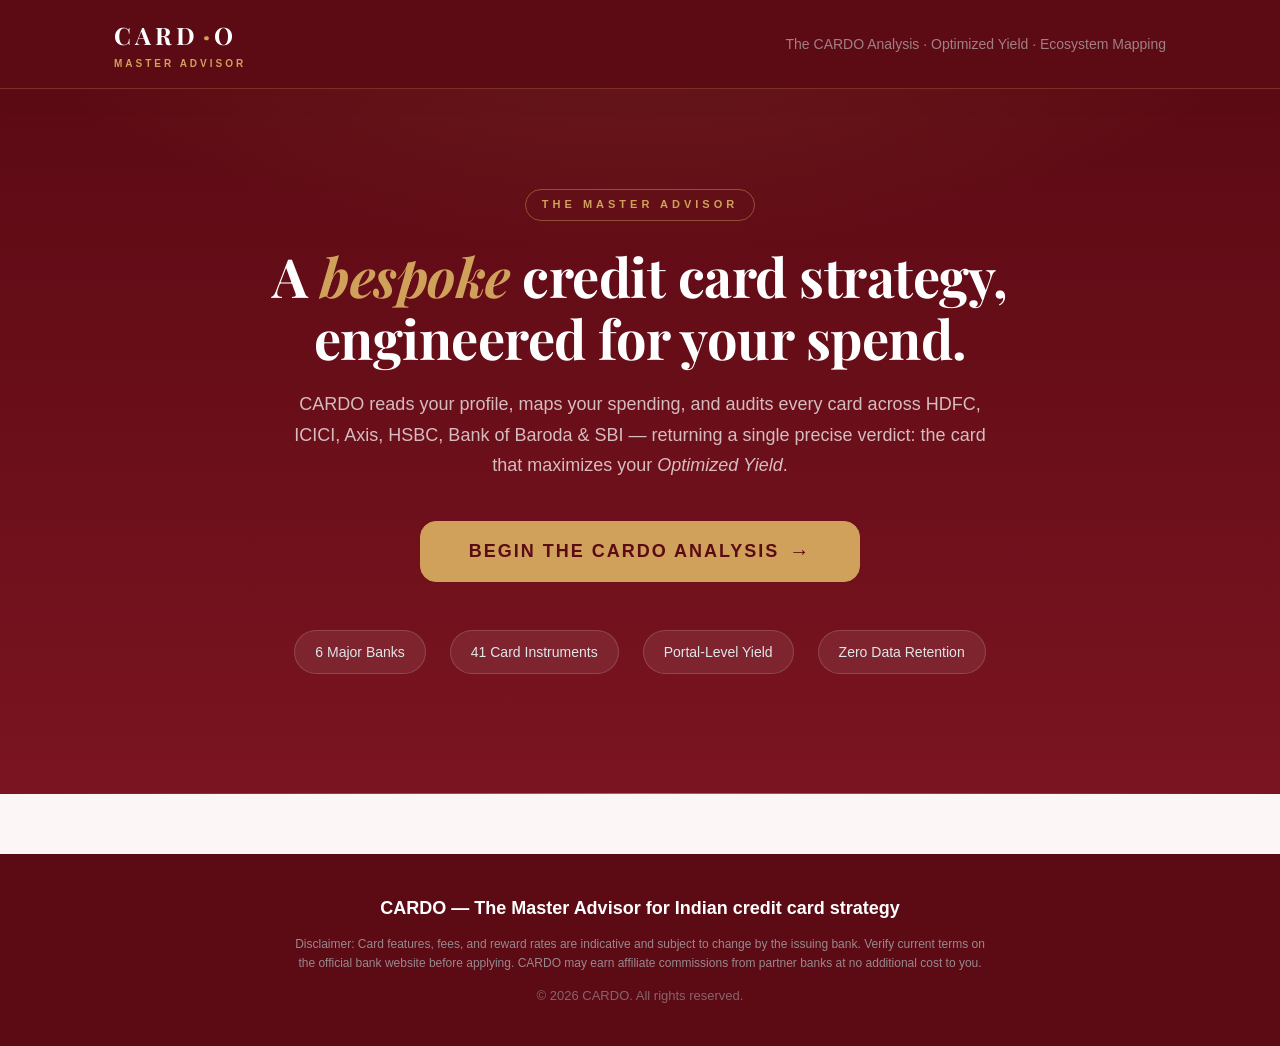
==== commit 20a4b139: "Add files via upload clevertap" ====
--- a/index.html
+++ b/index.html
@@ -1,6 +1,21 @@
 <!DOCTYPE html>
 <html lang="en">
 <head>
+  <script type="text/javascript">
+     var clevertap = {event:[], profile:[], account:[], onUserLogin:[], notifications:[], privacy:[]};
+ // replace with the CLEVERTAP_ACCOUNT_ID with the actual ACCOUNT ID value from your Dashboard -> Settings page
+clevertap.account.push({ "id": "K99-655-Z96Z" }, "eu1");
+clevertap.privacy.push({optOut: false}); //set the flag to true, if the user of the device opts out of sharing their data
+clevertap.privacy.push({useIP: true}); //set the flag to true, if the user agrees to share their IP data
+ (function () {
+         var wzrk = document.createElement('script');
+         wzrk.type = 'text/javascript';
+         wzrk.async = true;
+         wzrk.src = ('https:' == document.location.protocol ? 'https://d2r1yp2w7bby2u.cloudfront.net' : 'http://static.clevertap.com') + '/js/a.js';
+        var s = document.getElementsByTagName('script')[0];
+         s.parentNode.insertBefore(wzrk, s);
+  })();
+</script>
   <meta charset="UTF-8">
   <meta name="viewport" content="width=device-width, initial-scale=1.0">
   <title>CARDO — The Master Advisor for Indian credit card strategy</title>
@@ -15,4 +30,4 @@
   <div id="app"></div>
   <script src="app.js"></script>
 </body>
-</html>
+</html>
--- a/style.css
+++ b/style.css
@@ -13,15 +13,15 @@
 
 :root {
   /* Brand palette */
-  --navy:        #0A1931;
-  --navy-2:      #122447;
-  --navy-3:      #1c3360;
+  --navy:        #5C0A14;
+  --navy-2:      #7A1420;
+  --navy-3:      #931E2C;
   --gold:        #CFA15A;
   --gold-dark:   #b3894a;
   --gold-light:  #e3c287;
-  --aqua:        #36C5F0;
-  --aqua-dark:   #1ea5d0;
-  --aqua-light:  #9fe3fa;
+  --aqua:        #E85A4F;
+  --aqua-dark:   #c8443a;
+  --aqua-light:  #f5a89f;
   --white:       #FFFFFF;
 
   /* Semantic tokens mapped to the brand palette */
@@ -33,17 +33,17 @@
   --success: #3fb98a;
   --warning: #e4b95e;
   --danger: #c85a4a;
-  --text: #0A1931;                  /* deep navy body copy */
-  --text-light: #465572;
-  --text-lighter: #8695ae;
-  --bg: #f6f8fc;
+  --text: #3D0A0F;                  /* deep wine body copy */
+  --text-light: #6e4248;
+  --text-lighter: #a08084;
+  --bg: #fdf6f6;
   --bg-card: #ffffff;
   --bg-dark: var(--navy);
-  --border: #dde4ee;
-  --shadow-sm: 0 2px 8px rgba(10, 25, 49, 0.08);
-  --shadow-md: 0 6px 22px rgba(10, 25, 49, 0.12);
-  --shadow-lg: 0 10px 40px rgba(10, 25, 49, 0.18);
-  --shadow-xl: 0 24px 64px rgba(10, 25, 49, 0.28);
+  --border: #ecd7d9;
+  --shadow-sm: 0 2px 8px rgba(92, 10, 20, 0.08);
+  --shadow-md: 0 6px 22px rgba(92, 10, 20, 0.12);
+  --shadow-lg: 0 10px 40px rgba(92, 10, 20, 0.18);
+  --shadow-xl: 0 24px 64px rgba(92, 10, 20, 0.28);
   --radius-sm: 8px;
   --radius-md: 12px;
   --radius-lg: 16px;
@@ -452,14 +452,14 @@
 
 .income-option:hover {
   border-color: var(--primary-light);
-  background: #f0edff;
+  background: #fdecec;
 }
 
 .income-option.selected {
   border-color: var(--primary);
-  background: #f0edff;
+  background: #fdecec;
   color: var(--primary);
-  box-shadow: 0 0 0 3px rgba(108, 92, 231, 0.15);
+  box-shadow: 0 0 0 3px rgba(155, 28, 28, 0.15);
 }
 
 /* TOGGLE GROUP */
@@ -490,7 +490,7 @@
 
 .toggle-option.active {
   border-color: var(--primary);
-  background: #f0edff;
+  background: #fdecec;
   color: var(--primary);
 }
 
@@ -538,7 +538,7 @@
   font-size: 15px;
   font-weight: 700;
   color: var(--primary);
-  background: rgba(108, 92, 231, 0.08);
+  background: rgba(155, 28, 28, 0.08);
   padding: 4px 10px;
   border-radius: 999px;
 }
@@ -559,7 +559,7 @@
   color: var(--text-light);
   margin: -8px 0 16px 0;
   padding: 10px 14px;
-  background: rgba(108, 92, 231, 0.06);
+  background: rgba(155, 28, 28, 0.06);
   border-left: 3px solid var(--primary);
   border-radius: 4px;
 }
@@ -585,7 +585,7 @@
   border-radius: 50%;
   background: var(--primary);
   border: 3px solid #fff;
-  box-shadow: 0 2px 6px rgba(108, 92, 231, 0.4);
+  box-shadow: 0 2px 6px rgba(155, 28, 28, 0.4);
   cursor: pointer;
   transition: transform 0.15s ease;
 }
@@ -600,7 +600,7 @@
   border-radius: 50%;
   background: var(--primary);
   border: 3px solid #fff;
-  box-shadow: 0 2px 6px rgba(108, 92, 231, 0.4);
+  box-shadow: 0 2px 6px rgba(155, 28, 28, 0.4);
   cursor: pointer;
 }
 
@@ -617,7 +617,7 @@
   text-align: center;
   margin-top: 24px;
   padding: 16px;
-  background: linear-gradient(135deg, #f0edff 0%, #e8f5e9 100%);
+  background: linear-gradient(135deg, #fdecec 0%, #fff4e6 100%);
   border-radius: var(--radius-md);
   font-size: 18px;
   color: var(--text);
@@ -750,7 +750,7 @@
 }
 
 .summary-stat.best {
-  background: linear-gradient(135deg, #f0edff 0%, #e8f5e9 100%);
+  background: linear-gradient(135deg, #fdecec 0%, #fff4e6 100%);
   border-color: var(--primary-light);
 }
 
@@ -792,7 +792,7 @@
 
 .result-card.top-pick {
   border: 2px solid var(--primary);
-  box-shadow: 0 8px 30px rgba(108, 92, 231, 0.15);
+  box-shadow: 0 8px 30px rgba(155, 28, 28, 0.15);
 }
 
 .top-pick-badge {
@@ -814,7 +814,7 @@
 
 .result-card.high-value {
   border: 1px solid rgba(207, 161, 90, 0.55);
-  box-shadow: 0 8px 30px rgba(10, 25, 49, 0.08), 0 0 0 1px rgba(207, 161, 90, 0.2) inset;
+  box-shadow: 0 8px 30px rgba(92, 10, 20, 0.08), 0 0 0 1px rgba(207, 161, 90, 0.2) inset;
 }
 
 .high-value-badge {
@@ -966,7 +966,7 @@
 }
 
 .transfer-tag {
-  background: #f0edff;
+  background: #fdecec;
   color: var(--primary);
   padding: 4px 10px;
   border-radius: var(--radius-xl);
@@ -995,7 +995,7 @@
 .btn-apply:hover {
   background: var(--primary-dark);
   transform: translateY(-1px);
-  box-shadow: 0 4px 15px rgba(108, 92, 231, 0.3);
+  box-shadow: 0 4px 15px rgba(155, 28, 28, 0.3);
 }
 
 .btn-apply-large {
@@ -1018,7 +1018,7 @@
 }
 
 .btn-details:hover {
-  background: #f0edff;
+  background: #fdecec;
 }
 
 /* MODAL */
@@ -1168,7 +1168,7 @@
 }
 
 .net-row td {
-  background: #f0edff;
+  background: #fdecec;
   border-radius: var(--radius-sm);
 }
 
@@ -1282,7 +1282,7 @@
 }
 
 .portal-rates {
-  background: rgba(108, 92, 231, 0.06);
+  background: rgba(155, 28, 28, 0.06);
   border-radius: 8px;
   padding: 10px 12px;
   margin: 8px 0 4px 0;
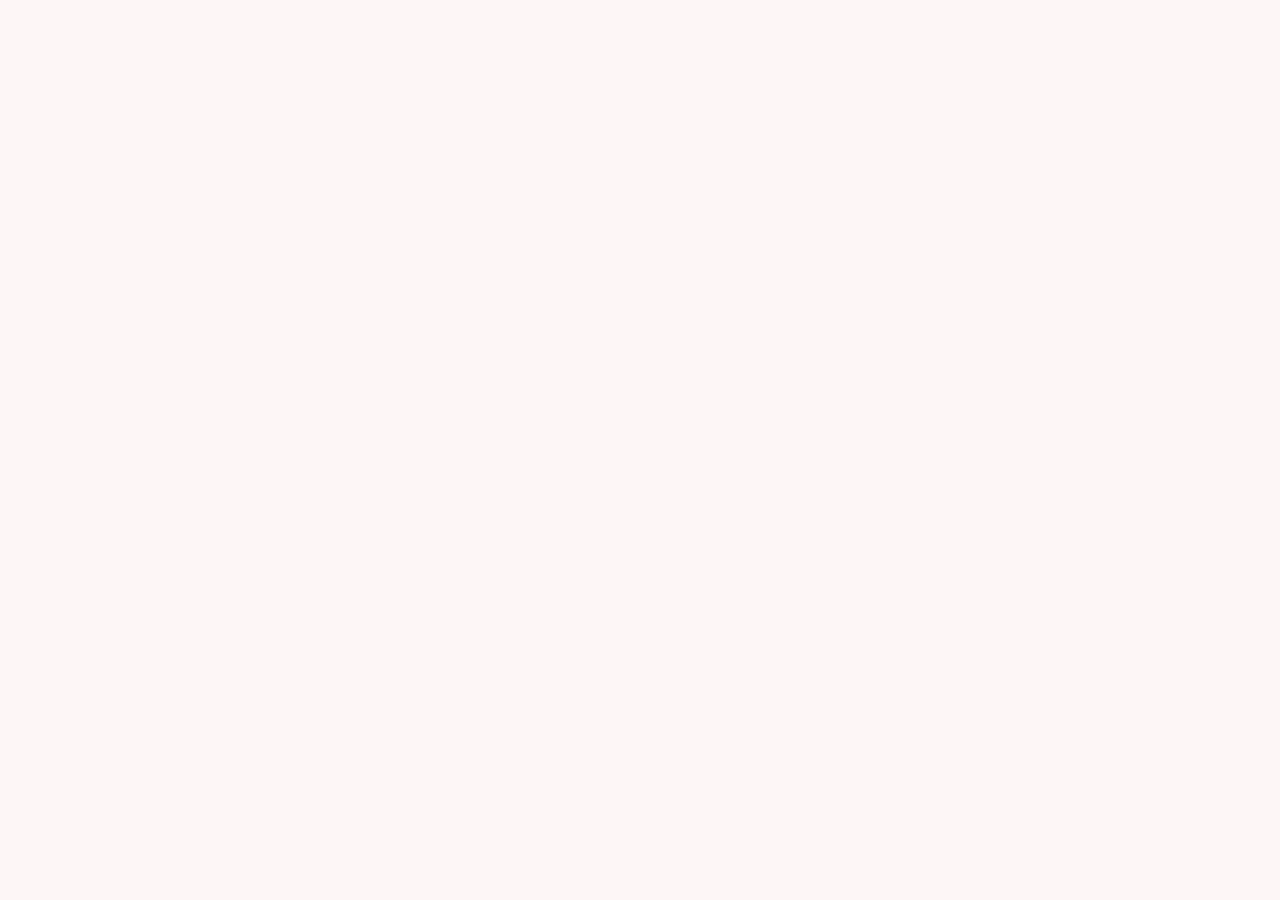
==== commit 8dd9ba3d: "Add files via upload astha" ====
--- a/index.html
+++ b/index.html
@@ -4,7 +4,7 @@
   <script type="text/javascript">
      var clevertap = {event:[], profile:[], account:[], onUserLogin:[], notifications:[], privacy:[]};
  // replace with the CLEVERTAP_ACCOUNT_ID with the actual ACCOUNT ID value from your Dashboard -> Settings page
-clevertap.account.push({ "id": "K99-655-Z96Z" }, "eu1");
+clevertap.account.push({ "id": "R5K-486-ZW7Z" }, "eu1");
 clevertap.privacy.push({optOut: false}); //set the flag to true, if the user of the device opts out of sharing their data
 clevertap.privacy.push({useIP: true}); //set the flag to true, if the user agrees to share their IP data
  (function () {
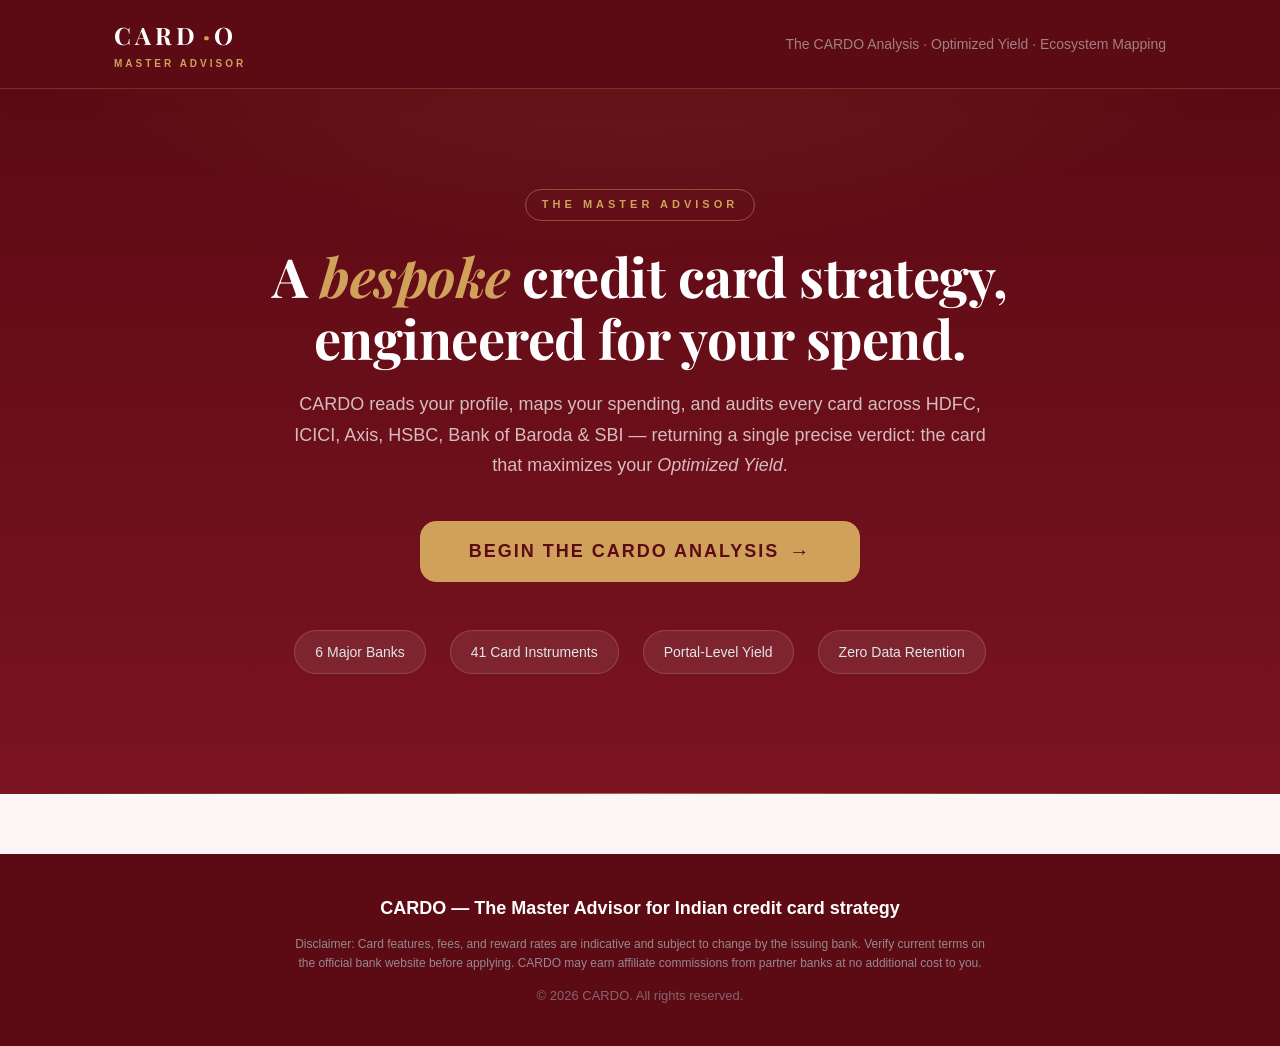
==== commit b9afda1b: "Add files via upload" ====
--- a/index.html
+++ b/index.html
@@ -2,20 +2,49 @@
 <html lang="en">
 <head>
   <script type="text/javascript">
-     var clevertap = {event:[], profile:[], account:[], onUserLogin:[], notifications:[], privacy:[]};
- // replace with the CLEVERTAP_ACCOUNT_ID with the actual ACCOUNT ID value from your Dashboard -> Settings page
-clevertap.account.push({ "id": "R5K-486-ZW7Z" }, "eu1");
-clevertap.privacy.push({optOut: false}); //set the flag to true, if the user of the device opts out of sharing their data
-clevertap.privacy.push({useIP: true}); //set the flag to true, if the user agrees to share their IP data
- (function () {
-         var wzrk = document.createElement('script');
-         wzrk.type = 'text/javascript';
-         wzrk.async = true;
-         wzrk.src = ('https:' == document.location.protocol ? 'https://d2r1yp2w7bby2u.cloudfront.net' : 'http://static.clevertap.com') + '/js/a.js';
-        var s = document.getElementsByTagName('script')[0];
-         s.parentNode.insertBefore(wzrk, s);
-  })();
-</script>
+    // ----------------------------------------------------------------
+    // CleverTap Web SDK bootstrap
+    //
+    // IMPORTANT for Product Experiences / Remote Config variables:
+    //   * `region` and `token` MUST be present on this stub object.
+    //     Variables (defineVariable / fetchVariables / syncVariables) will
+    //     NOT work without the account token — it authenticates the
+    //     variable sync + fetch calls against your project.
+    //   * Region is a PROPERTY of this object. Do NOT pass it as a second
+    //     argument to account.push() — push(a, b) just appends two separate
+    //     elements to the array, so the region is silently ignored.
+    //   * Requires Web SDK v1.11.10 or higher (a.js below is auto-updated).
+    //
+    // Get the token from: CleverTap Dashboard -> Settings -> Project
+    // (shown as the account "passcode" / token, next to the Account ID).
+    // ----------------------------------------------------------------
+    var clevertap = {
+      event: [],
+      profile: [],
+      account: [],
+      onUserLogin: [],
+      notifications: [],
+      privacy: [],
+      region: 'eu1',
+      token: 'PASTE_YOUR_ACCOUNT_TOKEN_HERE'
+    };
+
+    clevertap.account.push({ "id": "R5K-486-ZW7Z" });
+
+    clevertap.privacy.push({ optOut: false }); // true if the user opts out of sharing their data
+    clevertap.privacy.push({ useIP: true });   // true if the user agrees to share their IP
+
+    (function () {
+      var wzrk = document.createElement('script');
+      wzrk.type = 'text/javascript';
+      wzrk.async = true;
+      wzrk.src = ('https:' == document.location.protocol
+        ? 'https://d2r1yp2w7bby2u.cloudfront.net'
+        : 'http://static.clevertap.com') + '/js/a.js';
+      var s = document.getElementsByTagName('script')[0];
+      s.parentNode.insertBefore(wzrk, s);
+    })();
+  </script>
   <meta charset="UTF-8">
   <meta name="viewport" content="width=device-width, initial-scale=1.0">
   <title>CARDO — The Master Advisor for Indian credit card strategy</title>
@@ -30,4 +59,4 @@
   <div id="app"></div>
   <script src="app.js"></script>
 </body>
-</html>+</html>
